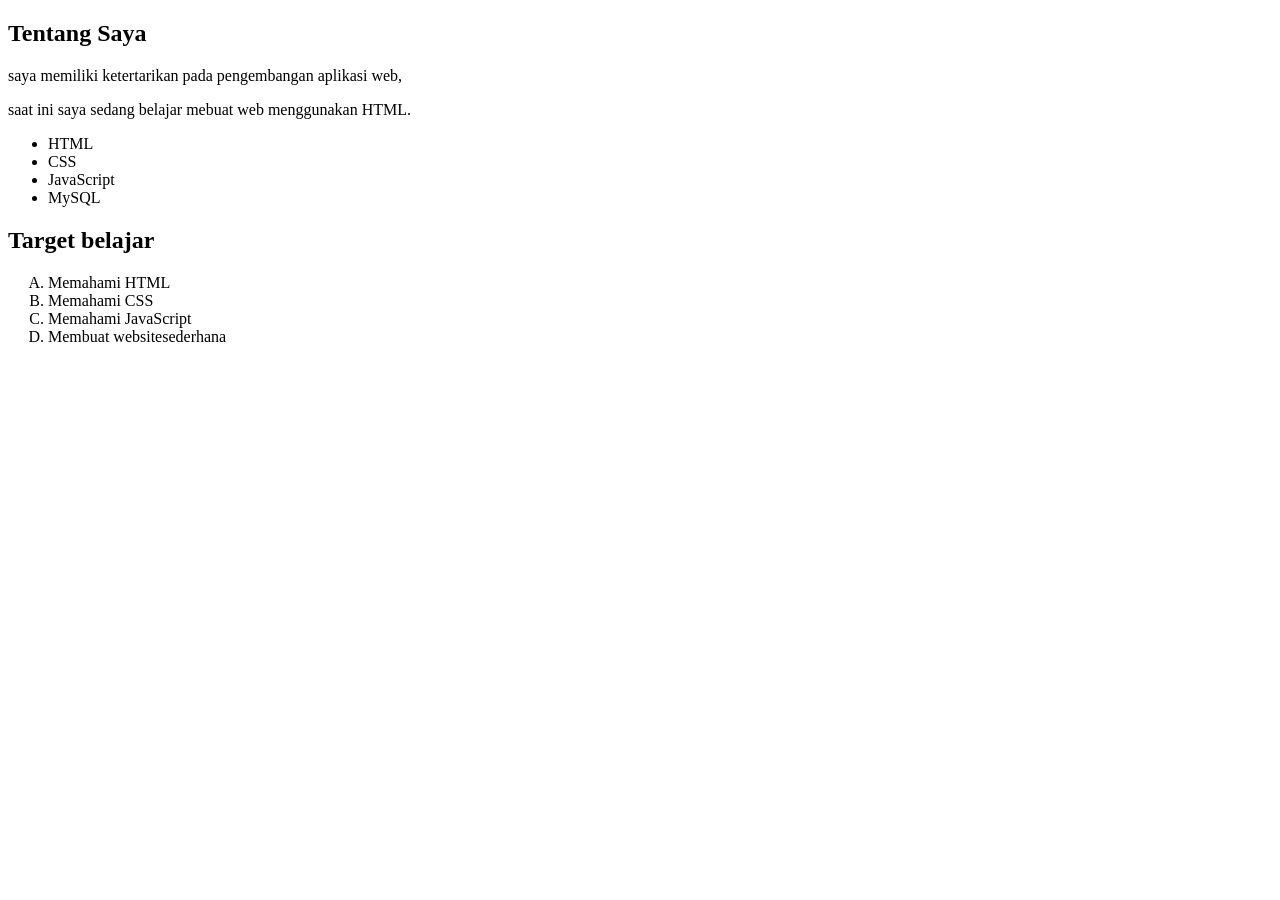
==== about-me.html @ 07074214 "Add files via upload" ====
<!DOCTYPE html>
<html lang="en">
<head>
  <title>about-me</title>
</head>
<body>
    <h2>Tentang Saya</h2>
    <p>saya memiliki ketertarikan pada pengembangan aplikasi web,</p> 
    <p>saat ini saya sedang belajar mebuat web menggunakan HTML.</p>
    <ul>
        <li>HTML</li>
        <li>CSS</li>
        <li>JavaScript</li>
        <li>MySQL</li>
    </ul>
    <h2>Target belajar</h2>
    <ol type="A">
        <li>Memahami HTML</li>
        <li>Memahami CSS</li>
        <li>Memahami  JavaScript</li>
        <li>Membuat websitesederhana</li>
    </ol>
</body>
</html>
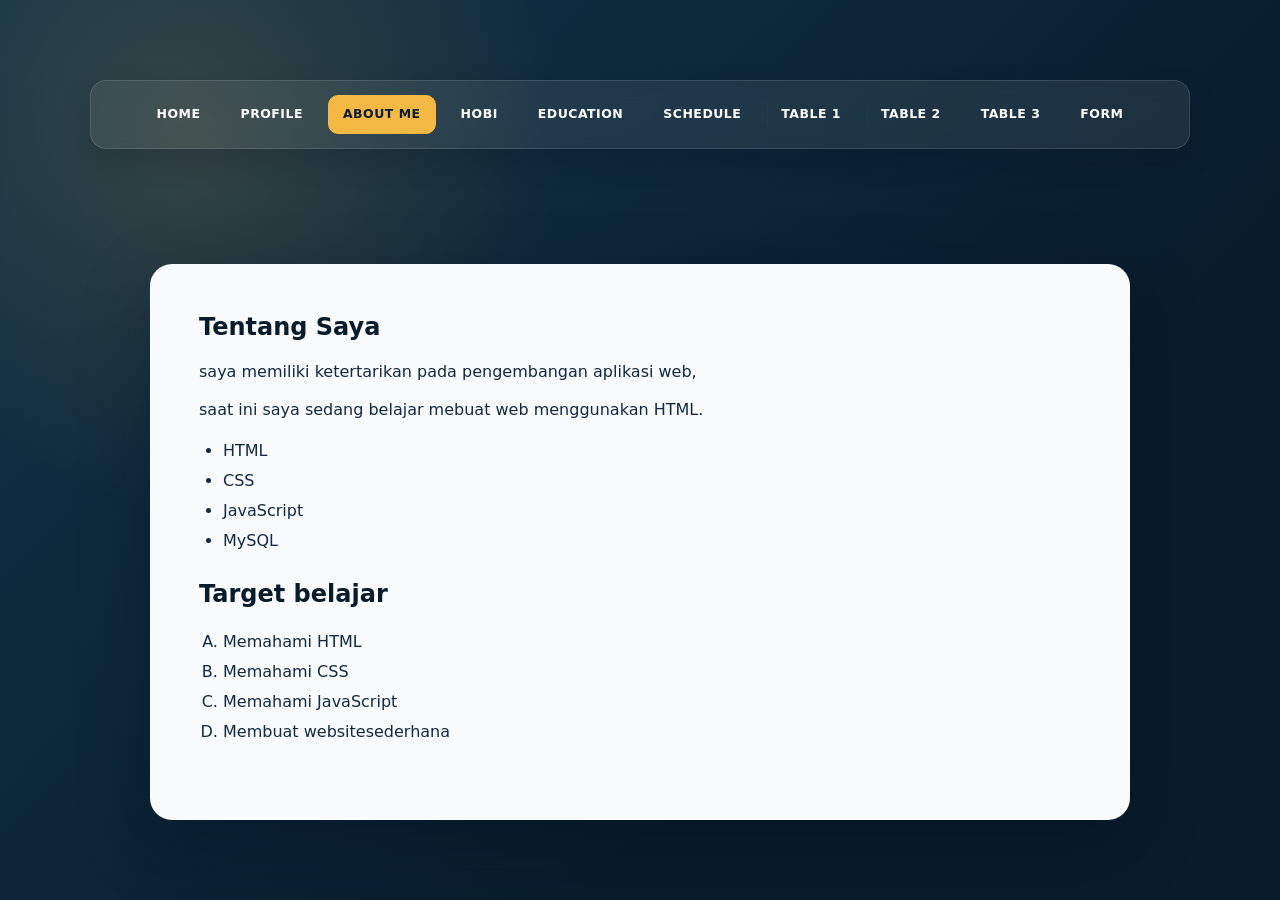
==== commit d8b7e046: "Add files via upload" ====
--- a/about-me.html
+++ b/about-me.html
@@ -1,9 +1,95 @@
 <!DOCTYPE html>
 <html lang="en">
 <head>
+    <meta charset="UTF-8">
+    <meta name="viewport" content="width=device-width, initial-scale=1">
   <title>about-me</title>
+    <style>
+        :root { --navy: #081c2c; --navy-light: #12344a; --cream: #f8fafc; --ink: #102a43; --muted: #627d98; --accent: #f4b942; --accent-dark: #d89614; --line: #d9e2ec; --shadow: 0 24px 70px rgba(2, 12, 27, 0.32); }
+        * { box-sizing: border-box; }
+        body { margin: 0; min-height: 100vh; display: grid; place-items: center; padding: 32px 16px; background: radial-gradient(circle at 15% 15%, rgba(244, 185, 66, 0.16), transparent 28%), linear-gradient(135deg, var(--navy-light), var(--navy) 68%); color: var(--ink); font-family: Inter, ui-sans-serif, system-ui, -apple-system, BlinkMacSystemFont, "Segoe UI", sans-serif; line-height: 1.5; }
+        .page { width: min(100%, 980px); max-height: calc(100vh - 64px); overflow: auto; padding: clamp(24px, 5vw, 48px); background: var(--cream); border: 1px solid rgba(255, 255, 255, 0.22); border-radius: 22px; box-shadow: var(--shadow); }
+        h1, h2, h3 { margin: 0 0 18px; color: var(--navy); line-height: 1.2; }
+        p, li { color: var(--ink); }
+        p { margin: 0 0 14px; }
+        ul, ol { padding-left: 24px; margin: 0 0 24px; }
+        li { padding: 3px 0; }
+        a { color: var(--accent-dark); }
+        table { width: 100%; border-collapse: collapse; background: #fff; text-align: center; }
+        th, td { padding: 10px 12px; border: 1px solid var(--line); }
+        th { background: var(--navy-light); color: #fff; }
+        caption { padding: 12px; color: var(--navy); font-weight: 800; }
+        img { max-width: 100%; }
+        hr { border: 0; border-top: 1px solid var(--line); margin: 24px 0; }
+        input, select, textarea { max-width: 100%; padding: 10px 12px; border: 1px solid #bcccdc; border-radius: 8px; font: inherit; }
+        input:focus, select:focus, textarea:focus { outline: 2px solid var(--accent); outline-offset: 1px; }
+        .topbar {
+            width: min(100%, 1100px);
+            margin: 0 auto 18px;
+            padding: 14px 18px;
+            background: rgba(255,255,255,0.08);
+            border: 1px solid rgba(255,255,255,0.12);
+            border-radius: 16px;
+            backdrop-filter: blur(10px);
+            box-shadow: 0 12px 28px rgba(2, 12, 27, 0.18);
+        }
+        .topbar .menu {
+            display: flex; flex-wrap: wrap; justify-content: center; gap: 10px;
+        }
+        .topbar a {
+            display: inline-flex; align-items: center; justify-content: center;
+            padding: 9px 14px; border-radius: 10px; color: #fff; text-decoration: none;
+            font-size: 0.78rem; font-weight: 700; letter-spacing: 0.04em; text-transform: uppercase;
+            border: 1px solid transparent; transition: all 0.2s ease;
+        }
+        .topbar a:hover, .topbar a:focus-visible { background: rgba(244, 185, 66, 0.18); border-color: rgba(244, 185, 66, 0.45); outline: none; }
+        .topbar a.active { background: var(--accent); color: var(--navy); border-color: var(--accent); }
+        .page {
+            animation: pageIn 0.7s ease both;
+        }
+        @keyframes pageIn {
+            from { opacity: 0; transform: translateY(18px); }
+            to { opacity: 1; transform: translateY(0); }
+        }
+        .topbar {
+            animation: navIn 0.8s ease 0.15s both;
+        }
+        @keyframes navIn {
+            from { opacity: 0; transform: translateY(-10px); }
+            to { opacity: 1; transform: translateY(0); }
+        }
+        .topbar a {
+            position: relative; overflow: hidden;
+        }
+        .topbar a::before {
+            content: "";
+            position: absolute;
+            inset: 0;
+            background: linear-gradient(120deg, rgba(244,185,66,0.18), transparent 50%, rgba(255,255,255,0.08));
+            transform: translateX(-100%);
+            transition: transform 0.45s ease;
+        }
+        .topbar a:hover::before, .topbar a:focus-visible::before { transform: translateX(100%); }
+        @media (max-width: 600px) { body { padding: 18px 12px; } .page { max-height: calc(100vh - 36px); border-radius: 16px; } .topbar { padding: 12px 10px; } .topbar a { font-size: 0.7rem; padding: 8px 10px; } }
+    </style>
 </head>
 <body>
+    <nav class="topbar" aria-label="Navigasi halaman utama">
+        <div class="menu">
+            <a href="index.html">Home</a>
+            <a href="profile.html">Profile</a>
+            <a href="about-me.html" class="active">About Me</a>
+            <a href="hobi.html">Hobi</a>
+            <a href="educations.html">Education</a>
+            <a href="course-schedule.html">Schedule</a>
+            <a href="tabel 1.html">Table 1</a>
+            <a href="tabel2.html">Table 2</a>
+            <a href="tabel3.html">Table 3</a>
+            <a href="form.html">Form</a>
+        </div>
+    </nav>
+        
+    <main class="page">
     <h2>Tentang Saya</h2>
     <p>saya memiliki ketertarikan pada pengembangan aplikasi web,</p> 
     <p>saat ini saya sedang belajar mebuat web menggunakan HTML.</p>
@@ -20,5 +106,101 @@
         <li>Memahami  JavaScript</li>
         <li>Membuat websitesederhana</li>
     </ol>
+    </main>
+  <style>
+    #page-curtain {
+      position: fixed;
+      inset: 0;
+      pointer-events: none;
+      z-index: 9999;
+      opacity: 0;
+      visibility: hidden;
+      overflow: hidden;
+      background: rgba(6, 24, 39, 0.08);
+      transition: opacity 0.35s ease;
+    }
+
+    #page-curtain::before {
+      content: "";
+      position: absolute;
+      inset: 0;
+      background: radial-gradient(circle at center, rgba(244, 185, 66, 0.22), transparent 48%);
+      opacity: 0;
+      transition: opacity 0.5s ease;
+    }
+
+    #page-curtain.is-showing {
+      opacity: 1;
+      visibility: visible;
+    }
+
+    #page-curtain.is-showing::before {
+      opacity: 1;
+    }
+
+    #page-curtain .curtain-panel {
+      position: absolute;
+      top: 0;
+      bottom: 0;
+      width: 52%;
+      background: linear-gradient(135deg, rgba(6, 24, 39, 0.98), rgba(13, 44, 67, 0.96) 42%, rgba(244, 185, 66, 0.92) 140%);
+      box-shadow: inset 0 0 0 1px rgba(255,255,255,0.08);
+      transition: transform 1.05s cubic-bezier(0.22, 1, 0.36, 1), filter 0.8s ease;
+      filter: saturate(1.15) brightness(1.04);
+    }
+
+    #page-curtain .curtain-panel.left {
+      left: -8%;
+      transform: translateX(-120%) skewX(-12deg);
+      border-right: 1px solid rgba(255,255,255,0.08);
+    }
+
+    #page-curtain .curtain-panel.right {
+      right: -8%;
+      transform: translateX(120%) skewX(12deg);
+      border-left: 1px solid rgba(255,255,255,0.08);
+    }
+
+    #page-curtain.is-showing .curtain-panel.left,
+    #page-curtain.is-showing .curtain-panel.right {
+      transform: translateX(0) skewX(0deg);
+    }
+  </style>
+
+  <script>
+    (() => {
+      const curtain = document.createElement('div');
+      curtain.id = 'page-curtain';
+      curtain.setAttribute('aria-hidden', 'true');
+      curtain.innerHTML = '<span class="curtain-panel left"></span><span class="curtain-panel right"></span>';
+      document.body.appendChild(curtain);
+
+      document.querySelectorAll('a[href]').forEach((link) => {
+        if (link.dataset.pageTransitionBound === 'true') return;
+        link.dataset.pageTransitionBound = 'true';
+
+        link.addEventListener('click', (event) => {
+          const href = link.getAttribute('href');
+          if (!href || href.startsWith('#') || href.startsWith('mailto:') || href.startsWith('tel:')) return;
+
+          const target = new URL(href, window.location.href);
+          if (target.origin !== window.location.origin) return;
+
+          if (window.matchMedia('(prefers-reduced-motion: reduce)').matches) {
+            window.location.href = href;
+            return;
+          }
+
+          event.preventDefault();
+          document.body.style.pointerEvents = 'none';
+          curtain.classList.add('is-showing');
+
+          setTimeout(() => {
+            window.location.href = href;
+          }, 780);
+        });
+      });
+    })();
+  </script>
 </body>
 </html>
